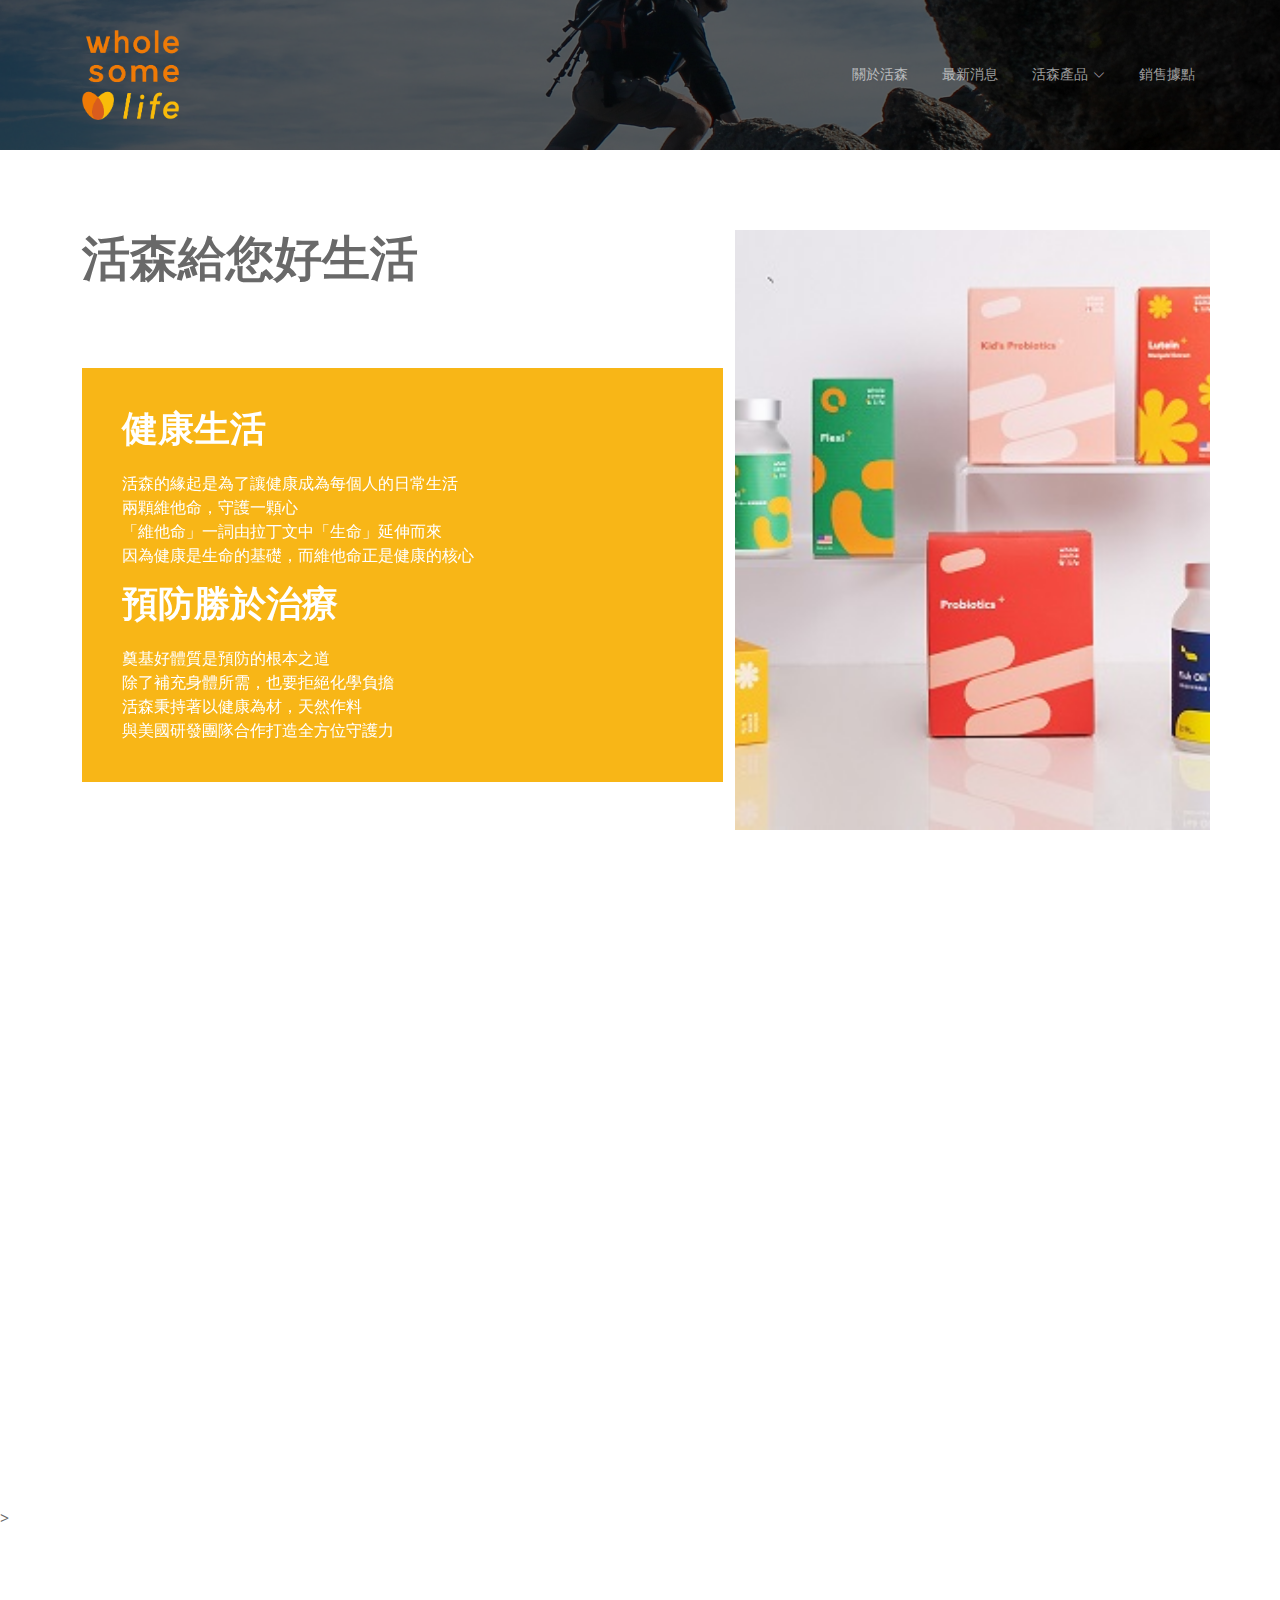
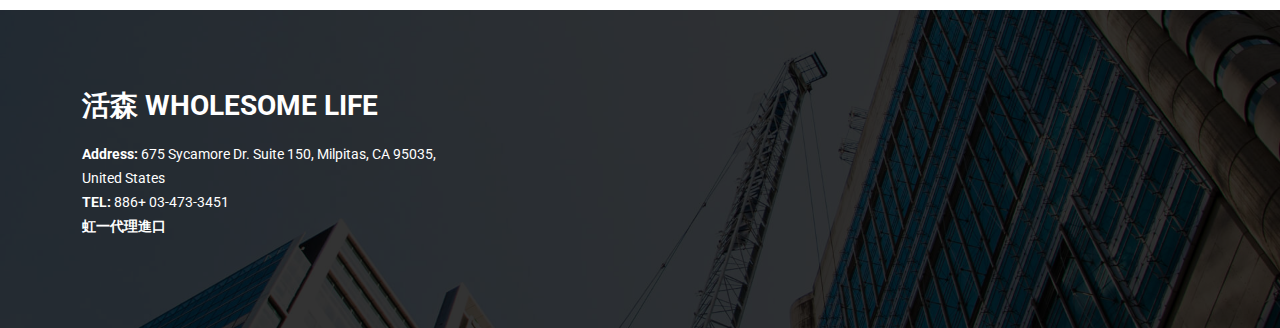
==== index.html @ 27a9e864 "first commit" ====
<!DOCTYPE html>
<html lang="en">

<head>
  <meta charset="utf-8">
  <meta content="width=device-width, initial-scale=1.0" name="viewport">

  <title>Wholesome Life</title>
  <meta content="" name="description">
  <meta content="" name="keywords">

  <!-- Favicons -->
  <link href="assets/img/favicon.png" rel="icon">
  <!-- Google Fonts -->
  <link rel="preconnect" href="https://fonts.googleapis.com">
  <link rel="preconnect" href="https://fonts.gstatic.com" crossorigin>
  <link href="https://fonts.googleapis.com/css2?family=Open+Sans:ital,wght@0,300;0,400;0,500;0,600;0,700;1,300;1,400;1,600;1,700&family=Roboto:ital,wght@0,300;0,400;0,500;0,600;0,700;1,300;1,400;1,500;1,600;1,700&family=Work+Sans:ital,wght@0,300;0,400;0,500;0,600;0,700;1,300;1,400;1,500;1,600;1,700&display=swap" rel="stylesheet">

  <!-- Vendor CSS Files -->
  <link href="assets/vendor/bootstrap/css/bootstrap.min.css" rel="stylesheet">
  <link href="assets/vendor/bootstrap-icons/bootstrap-icons.css" rel="stylesheet">
  <link href="assets/vendor/fontawesome-free/css/all.min.css" rel="stylesheet">
  <link href="assets/vendor/aos/aos.css" rel="stylesheet">
  <link href="assets/vendor/glightbox/css/glightbox.min.css" rel="stylesheet">
  <link href="assets/vendor/swiper/swiper-bundle.min.css" rel="stylesheet">


  <script src="https://ajax.googleapis.com/ajax/libs/jquery/3.6.0/jquery.min.js"></script>
  <script src="scripts/scripts.js" type="text/javascript"></script>

  <!-- Template Main CSS File -->
  <link href="assets/css/main.css" rel="stylesheet">

  <!-- =======================================================
  * Template Name: UpConstruction - v1.2.1
  * Template URL: https://bootstrapmade.com/upconstruction-bootstrap-construction-website-template/
  * Author: BootstrapMade.com
  * License: https://bootstrapmade.com/license/
  ======================================================== -->
</head>

<body>

  <!-- ======= Header ======= -->
  <header id="header" class="header d-flex align-items-center">  	  
    <div class="topmenu container-fluid container-xl d-flex align-items-center justify-content-between">
      <a href="index.html" class="logo d-flex align-items-center">
      <!-- Uncomment the line below if you also wish to use an image logo -->
      <img src="assets/img/Logo-Hero.png" alt="">        	
      </a>  
      <i class="mobile-nav-toggle mobile-nav-show bi bi-list fa-fw"></i>
      <i class="mobile-nav-toggle mobile-nav-hide d-none bi bi-x"></i>
      <nav id="navbar" class="navbar">
          <ul>
              <li><a href="pages\cn\about.html">關於活森</a></li>
              <li><a href="pages\cn\blog.html">最新消息</a></li>
              <li class="dropdown">
                  <a href="#"><span>活森產品</span> <i class="bi bi-chevron-down dropdown-indicator"></i></a>
                  <ul>
                      <li><a href="pages\cn\products.html">葡萄糖胺</a></li>
                      <li><a href="pages\cn\products-fish.html">魚油</a></li>
                      <li class="dropdown">
                          <a href="pages\cn\lutein-adult.html"><span>葉黃素</span> <i class="bi bi-chevron-down dropdown-indicator"></i></a>
                          <ul>
                              <li><a href="pages\cn\lutein-adult.html">成人</a></li>
                              <li><a href="pages\cn\lutein-kid.html">兒童</a></li>
                          </ul>
                      </li>
                      <li class="dropdown">
                          <a href="pages\cn\probiotics-adult.html"><span>益生菌</span> <i class="bi bi-chevron-down dropdown-indicator"></i></a>
                          <ul>
                              <li><a href="pages\cn\probiotics-adult.html">成人</a></li>
                              <li><a href="pages\cn\probiotics-kid.html">兒童</a></li>
                          </ul>
                      </li>
                  </ul>
              </li>
              <li><a href="pages\cn\shop-locations.html">銷售據點</a></li>
              <!--<li><a href="#">中 / EN</a></li>-->
          </ul>
      </nav><!-- .navbar -->
    </div>	
  </header><!-- End Header -->

  <main id="main">
    <!-- ======= Breadcrumbs ======= -->
    <div class="nav d-flex align-items-center" style="background-image: url(assets/img/knees.jpg);">
    </div><!-- End Breadcrumbs -->
    <!-- ======= About Section ======= -->
    <section id="about" class="about">
      <div class="container" data-aos="fade-up">
        <div class="row position-relative">       
          <div class="col-lg-7">
            <h2>活森給您好生活</h2>
            <div class="our-story">
              <h3>健康生活</h3>
              <p>
                活森的緣起是為了讓健康成為每個人的日常生活<br>                
                兩顆維他命，守護一顆心<br>
                「維他命」一詞由拉丁文中「生命」延伸而來<br>
                因為健康是生命的基礎，而維他命正是健康的核心<br>            
              </p>
			  <h3>預防勝於治療</h3>
              <p>
                奠基好體質是預防的根本之道<br>                
                除了補充身體所需，也要拒絕化學負擔<br>
                活森秉持著以健康為材，天然作料<br>
                與美國研發團隊合作打造全方位守護力<br>            
              </p>
              <!-- <div class="watch-video d-flex align-items-center position-relative">
                <i class="bi bi-cart"></i>
                <a href="/pages/cn/" class="glightbox stretched-link">Watch Video</a>
              </div> -->
            </div>
          </div>		  
		   <div class="col-lg-5 about-img" style="background-image: url(assets/img/home-product.jpg);"></div>
        </div>
      </div>
    </section>
    <!-- End About Section -->

    <!-- ======= Alt Services Section ======= -->
    <section id="alt-services" class="alt-services">
      <div class="container">

        <div class="row justify-content-around gy-4">
          <div class="col-lg-6 img-bg" style="background-image: url(assets/img/about/brand1.png);" data-aos="zoom-in" data-aos-delay="100">F
            <h3>您的健康從這裡開始</h3>
          </div>
          <div class="col-lg-5 img-bg" style="background-image: url(assets/img/about/brand2.png);" data-aos="zoom-in" data-aos-delay="100">
            <h3>自然生長<br>
              有益健康
            </h3>
          </div>
          <div class="col-lg-4 img-bg" style="background-image: url(assets/img/about/brand3.png);" data-aos="zoom-in" data-aos-delay="100">
            <h3>頂尖團隊<br>
              安心製程</h3>
          </div>
          <div class="col-lg-7 img-bg" style="background-image: url(assets/img/about/brand4.png);" data-aos="zoom-in" data-aos-delay="100">
            <h3>美國製造
            </h3>
          </div>
          </div>
        </div>>
    </section><!-- End Alt Services Section -->
  </main><!-- End #main -->

   <!-- ======= Footer ======= -->
   <footer id="footer" class="footer">

    <div class="footer-content position-relative">
      <div class="container">
        <div class="row">

          <div class="col-lg-4 col-md-6">
            <div class="footer-info">
              <h3>活森 Wholesome Life</h3>
              <p>
                  <strong>Address: </strong> 675 Sycamore Dr. Suite 150, Milpitas, CA 95035, United States<br>
                  <strong>TEL: </strong>886+ 03-473-3451<br>
                  <strong>虹一代理進口 </strong><br>
              </p>
              <!--<div class="social-links d-flex mt-3">
                <a href="#" class="d-flex align-items-center justify-content-center"><i class="bi bi-facebook"></i></a>
                <a href="#" class="d-flex align-items-center justify-content-center"><i class="bi bi-instagram"></i></a>
                <a href="#" class="d-flex align-items-center justify-content-center"><i class="bi bi-line"></i></a>
              </div>-->
            </div>
          </div><!-- End footer info column-->
        </div>
      </div>
    </div>
  </footer>
  <!-- End Footer -->

  <a href="#" class="scroll-top d-flex align-items-center justify-content-center"><i class="bi bi-arrow-up-short"></i></a>

  <div id="preloader"></div>
  <!-- Vendor JS Files -->
  <script src="assets/vendor/bootstrap/js/bootstrap.bundle.min.js"></script>
  <script src="assets/vendor/aos/aos.js"></script>
  <script src="assets/vendor/glightbox/js/glightbox.min.js"></script>
  <script src="assets/vendor/isotope-layout/isotope.pkgd.min.js"></script>
  <script src="assets/vendor/swiper/swiper-bundle.min.js"></script>
  <script src="assets/vendor/purecounter/purecounter_vanilla.js"></script>
  <script src="assets/vendor/php-email-form/validate.js"></script>

  <!-- Template Main JS File -->
  <script src="assets/js/main.js"></script>

</body>

</html>
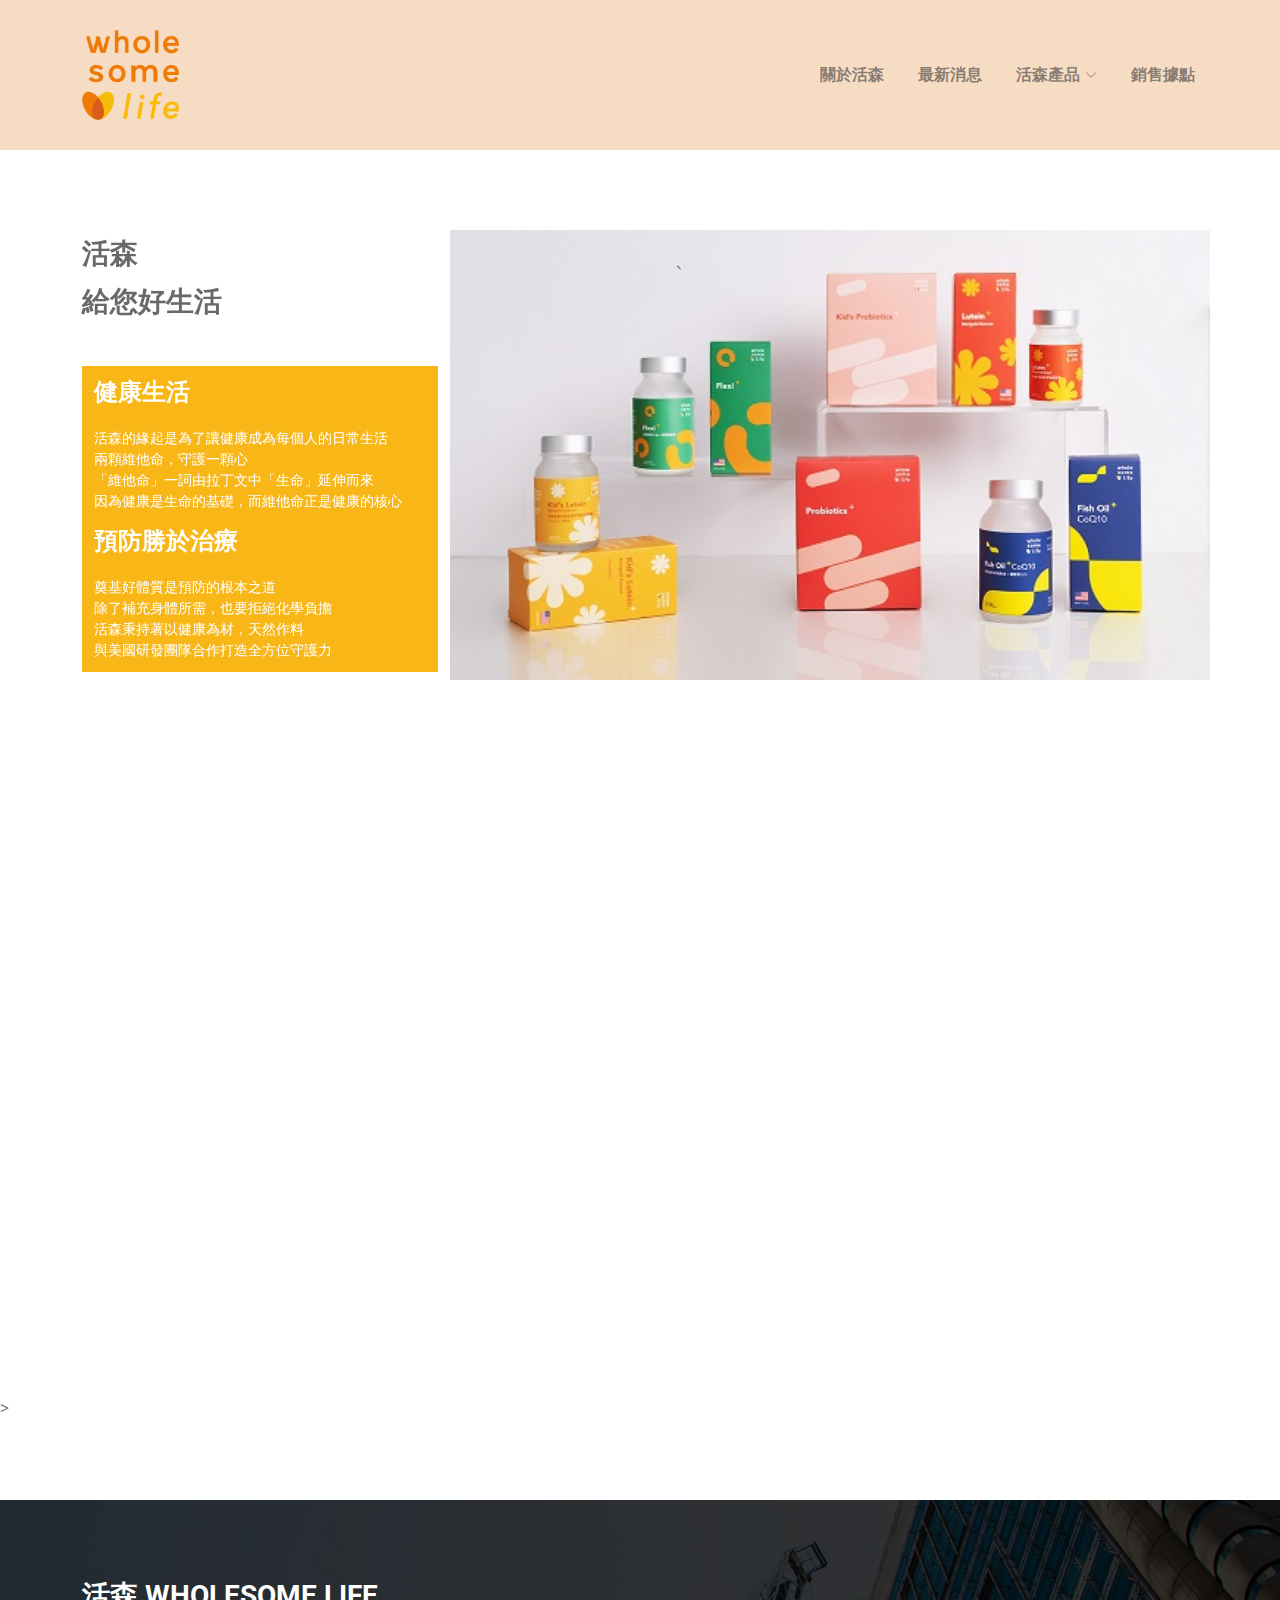
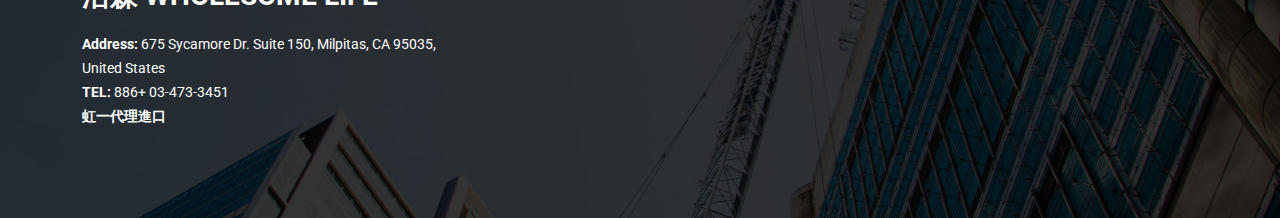
==== commit 1bca271d: "misc fixed" ====
--- a/index.html
+++ b/index.html
@@ -75,7 +75,7 @@
                       </li>
                   </ul>
               </li>
-              <li><a href="pages\cn\shop-locations.html">銷售據點</a></li>
+              <li><a href="pages\cn\shop-locations-1.html">銷售據點</a></li>
               <!--<li><a href="#">中 / EN</a></li>-->
           </ul>
       </nav><!-- .navbar -->
@@ -90,9 +90,9 @@
     <section id="about" class="about">
       <div class="container" data-aos="fade-up">
         <div class="row position-relative">       
-          <div class="col-lg-7">
-            <h2>活森給您好生活</h2>
-            <div class="our-story">
+          <div class="col-lg-4" id="tag-line">
+            <h2>活森<br>給您好生活</h2>
+            <div class="our-story" id="our-story">
               <h3>健康生活</h3>
               <p>
                 活森的緣起是為了讓健康成為每個人的日常生活<br>                
@@ -113,7 +113,7 @@
               </div> -->
             </div>
           </div>		  
-		   <div class="col-lg-5 about-img" style="background-image: url(assets/img/home-product.jpg);"></div>
+		   <div class="col-lg-8 about-img" style="background-image: url(assets/img/home-product.jpg);"></div>
         </div>
       </div>
     </section>
--- a/assets/css/main.css
+++ b/assets/css/main.css
@@ -11,6 +11,57 @@
 --------------------------------------------------------------*/
 
 /* ------------------------Custom css'------------------------ */
+#tag-line h2{
+  font-size: 28px;
+  margin:0 0 40px 0;
+  line-height: 48px;
+}
+
+#our-story p h3{
+  color: var(--color-secondary);
+}
+
+table{
+  display: stripe;
+}
+
+.dataTables tr {
+  min-height: 135px !important; /* or whatever height you need to make them all consistent */
+  }
+
+#Locations_filter{
+  margin-bottom: 20px;
+}
+
+#Locations_wrapper{
+  width: 90%;
+  margin: 30px auto;
+}
+
+#Locations_filter input {
+  margin-left: 10px;
+}
+
+#Locations_length{
+  /* display: none; */
+}
+
+.sorting::before{
+  display:none;
+}
+
+#Locations_info{
+  /* display:none; */
+  font-size:16px;
+}
+
+#Locations_paginate{
+  font-size:16px;
+}
+
+#Locations_previous{
+
+}
 
 /* ------------------------字體------------------------ */
 
@@ -354,7 +405,7 @@
 .topmenu ul li.active a, .topmenu ul li a:hover {
   text-decoration:none;
   color: var(--color-brand01);
-  text-shadow: var(--color-brand02) 1px 1px 10px;
+  /* text-shadow: var(--color-brand02) 1px 1px 10px; */
 }
 
 /* .topmenu ul li.active a, .topmenu ul li a:hover {
@@ -791,7 +842,10 @@
   top: 0;
   left: 0;
   right: 0;
-}
+  background-color: #F7DCC4;
+}
+
+
 
 .header .logo img {
   max-height: 90px;
@@ -842,9 +896,9 @@
     justify-content: space-between;
     padding: 0 3px;
     font-family: var(--font-primary);
-    font-size: 14px;
-    font-weight: 500;
-    color: rgba(255, 255, 255, 0.6);
+    font-size: 16px;
+    font-weight: 1000;
+    color: rgba(60, 60, 60, 0.6);
     text-transform: uppercase;
     white-space: nowrap;
     transition: 0.3s;
@@ -877,6 +931,7 @@
     visibility: visible;
     width: 100%;
   }
+
 
   .navbar a:hover,
   .navbar .active,
@@ -1000,7 +1055,7 @@
     font-family: var(--font-primary);
     font-size: 15px;
     font-weight: 500;
-    color: rgba(255, 255, 255, 0.7);
+    color: rgba(34, 34, 34, 0.7);
     white-space: nowrap;
     text-transform: uppercase;
     transition: 0.3s;
@@ -1726,7 +1781,7 @@
 # About Section
 --------------------------------------------------------------*/
 .about h2 {
-  font-size: 48px;
+  font-size: 32px;
   font-weight: 700;
   font-family: var(--font-secondary);
   margin: 30px 0;
@@ -1740,12 +1795,13 @@
 }
 
 .about .our-story {
-  padding: 40px;
+  padding: 12px !important;
   background-color: var(--color-brand01);
 }
 
 .our-story p{
-  color:var(--color-secondary)
+  color: var(--color-secondary);
+  font-size: 14px;
 }
 
 @media (min-width: 991px) {
@@ -1761,7 +1817,7 @@
 }
 
 .about .our-story h3 {
-  font-size: 36px;
+  font-size: 24px;
   font-weight: 700;
   margin-bottom: 20px;
   color: var(--color-secondary);
@@ -1808,8 +1864,10 @@
 
 .about .about-img {
   min-height: 600px;
-  background-size: cover;
-  background-position: center;
+  background-size: contain;
+  background-repeat: no-repeat;
+  background-position: auto;
+  
 }
 
 @media (min-width: 992px) {
